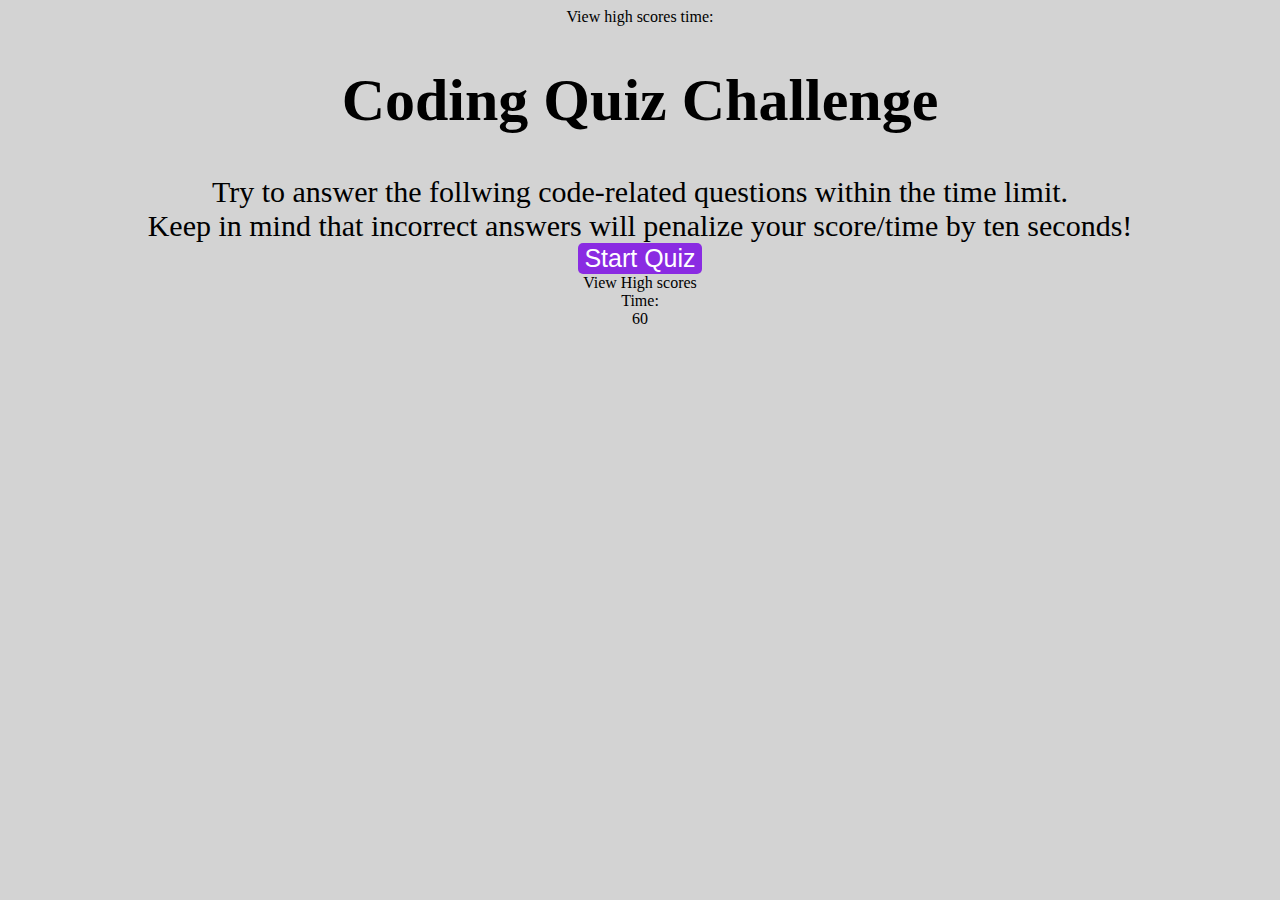
==== index.html @ fe3ba595 "added README, Basic HTML and started basic js and css" ====
<!DOCTYPE html>
<html lang="en">
<head>
    <meta charset="UTF-8">
    <meta http-equiv="X-UA-Compatible" content="IE=edge">
    <meta name="viewport" content="width=device-width, initial-scale=1.0">
    <link href="./assets/css/style.css" rel="stylesheet">
    <title>Coding Quiz Challenge</title>
</head>
<body>
    <header>
       <span>View high scores</span> 
       <span>time:</span>
    </header>
    <div class="info_card">
        <h1>Coding Quiz Challenge</h1>
        <div>Try to answer the follwing code-related questions within the time limit.</div>
        <div>Keep in mind that incorrect answers will penalize your score/time by ten seconds!</div>
    </div>

    <div class="start_button">
        <button>Start Quiz</button>
    </div>

    <!-- Questions -->
    <header>
        <div class="quiz_box">
            <div class="high_score"> View High scores</div>
            <div class="timer">
                <div class="timer_text"> Time:</div>
                <div class="timer_sec"> 60</div>
            </div>
        </div>
    </header>
    <section>
        <div class="questions"
        
    </section>
    
    




    <script src="./assets/js/script.js"></script>
</body>
</html>
---- assets/css/style.css ----
body {
    background-color: lightgray;
    text-align: center;
}

/* start button styling */
.start_button button{
    position:absolute;
    color: white;
    font-size: 25px;
    background-color: blueviolet;
    border: none;
    border-radius: 5px;
    position:relative;
    cursor: pointer;
    
}

.info_card {
    font-size: 30px;

}
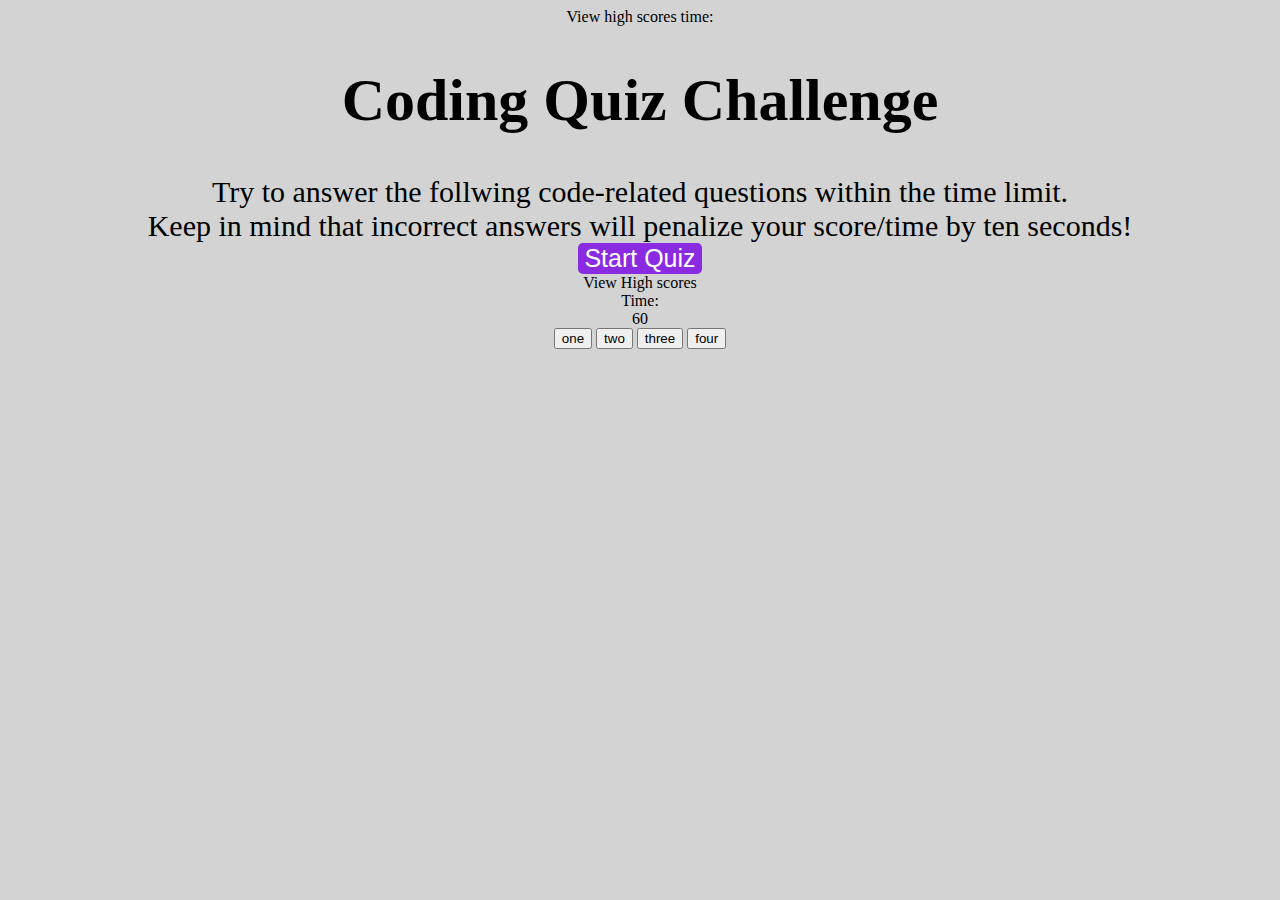
==== commit d475961d: "declred variables in js and made array" ====
--- a/index.html
+++ b/index.html
@@ -32,16 +32,21 @@
             </div>
         </div>
     </header>
-    <section>
-        <div class="questions"
-        
+    <section class="hide" id="quiz">
+        <div class="question"
+        <h2 id="question_text"></h2>
+    
+        <div id="options">
+            <button class="option-1" onclick="checkAnswer('1')">one</button>
+            <button class="option-2" onclick="checkAnswer('2')">two</button>
+            <button class="option-3" onclick="checkAnswer('3')">three</button>
+            <button class="option-4" onclick="checkAnswer('4')">four</button>
+        </div>
+
+        <div class="result"> </div>
     </section>
+
     
-    
-
-
-
-
     <script src="./assets/js/script.js"></script>
 </body>
 </html>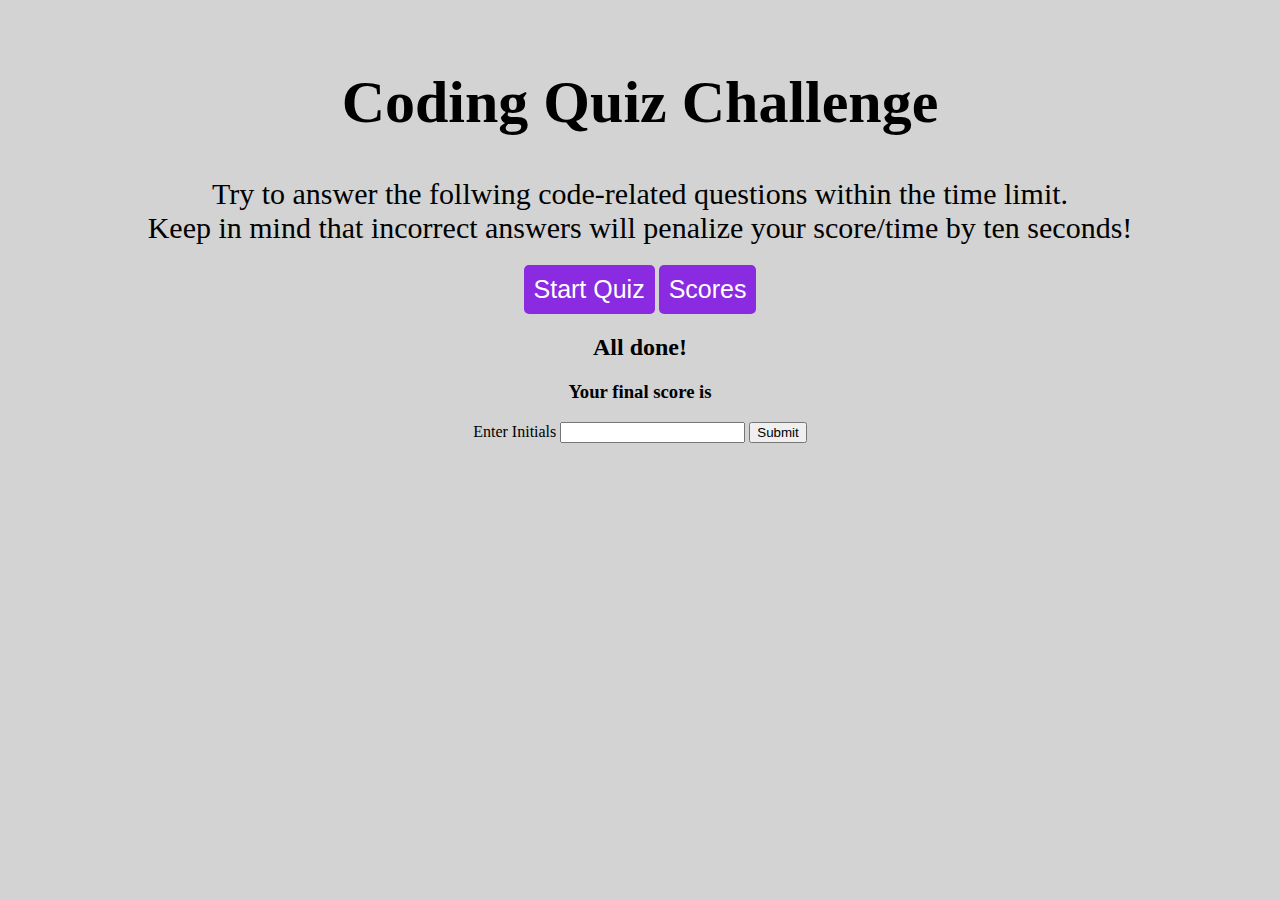
==== commit 768488d1: "added timer to js" ====
--- a/index.html
+++ b/index.html
@@ -8,27 +8,22 @@
     <title>Coding Quiz Challenge</title>
 </head>
 <body>
-    <header>
-       <span>View high scores</span> 
-       <span>time:</span>
-    </header>
     <div class="info_card">
         <h1>Coding Quiz Challenge</h1>
         <div>Try to answer the follwing code-related questions within the time limit.</div>
         <div>Keep in mind that incorrect answers will penalize your score/time by ten seconds!</div>
     </div>
 
-    <div class="start_button">
-        <button>Start Quiz</button>
+    <div class="buttons">
+        <button class="start_button">Start Quiz</button>
+        <button class="high_score">Scores</button>
     </div>
 
     <!-- Questions -->
     <header>
         <div class="quiz_box">
-            <div class="high_score"> View High scores</div>
             <div class="timer">
-                <div class="timer_text"> Time:</div>
-                <div class="timer_sec"> 60</div>
+                <div id="timer_sec"></div>
             </div>
         </div>
     </header>
@@ -43,10 +38,24 @@
             <button class="option-4" onclick="checkAnswer('4')">four</button>
         </div>
 
-        <div class="result"> </div>
     </section>
 
+    <div class="right_wrong"></div>
+
+    
+<div class="result">
+    <h2>All done!</h2>
+    <div class="score">
+        <h3>Your final score is</h3>
+    </div>
+    <form>
+        <label for="initials">Enter Initials</label>
+        <input type="text" name="initials" id="initials" />
+        <button class="submit">Submit</button>
+    </form>
+            
+</div>
     
     <script src="./assets/js/script.js"></script>
 </body>
-</html>+</html>
--- a/assets/css/style.css
+++ b/assets/css/style.css
@@ -1,11 +1,11 @@
 
 body {
     background-color: lightgray;
-    text-align: center;
+    text-align:center
 }
 
 /* start button styling */
-.start_button button{
+.buttons button{
     position:absolute;
     color: white;
     font-size: 25px;
@@ -14,10 +14,27 @@
     border-radius: 5px;
     position:relative;
     cursor: pointer;
-    
+    display: inline-block;
+    padding: 10px;
+  
 }
 
 .info_card {
     font-size: 30px;
+    padding: 20px;
 
+}
+
+.questions div button{
+    background-color: aliceblue;
+    padding: 10px;
+   
+}
+
+.hide {
+    display: none;
+}
+
+.hide.on {
+    display: 0;
 }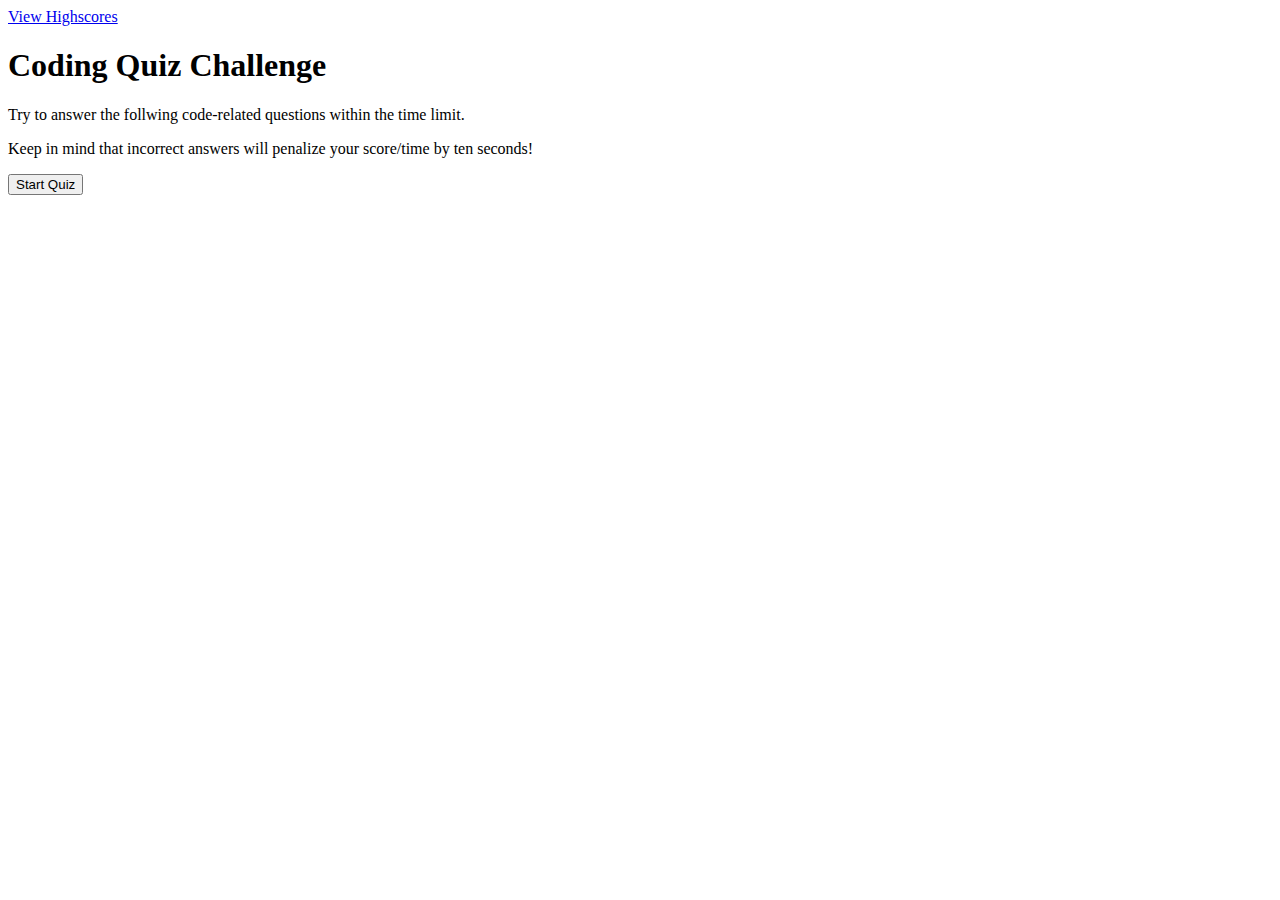
==== commit a3d158d7: "fized timer and added seperate score pages" ====
--- a/index.html
+++ b/index.html
@@ -8,19 +8,22 @@
     <title>Coding Quiz Challenge</title>
 </head>
 <body>
-    <div class="info_card">
-        <h1>Coding Quiz Challenge</h1>
-        <div>Try to answer the follwing code-related questions within the time limit.</div>
-        <div>Keep in mind that incorrect answers will penalize your score/time by ten seconds!</div>
+    <a href="./highscore.html">View Highscores</a>
+    <div id="timeLeft"></div>
+    <div id="info-card">
+        <div id="question-container">
+            <h1>Coding Quiz Challenge</h1>
+            <p>Try to answer the follwing code-related questions within the time limit.</p>
+            <p>Keep in mind that incorrect answers will penalize your score/time by ten seconds!<p>
+            <ul id="choicesUl"></ul>
+            <button id="timer">Start Quiz</button>
+        </div>
+
     </div>
-
-    <div class="buttons">
-        <button class="start_button">Start Quiz</button>
-        <button class="high_score">Scores</button>
-    </div>
+    
 
     <!-- Questions -->
-    <header>
+    <!-- <header>
         <div class="quiz_box">
             <div class="timer">
                 <div id="timer_sec"></div>
@@ -32,18 +35,18 @@
         <h2 id="question_text"></h2>
     
         <div id="options">
-            <button class="option-1" onclick="checkAnswer('1')">one</button>
-            <button class="option-2" onclick="checkAnswer('2')">two</button>
-            <button class="option-3" onclick="checkAnswer('3')">three</button>
-            <button class="option-4" onclick="checkAnswer('4')">four</button>
+            <button class="option-1" onclick="checkAnswer('1')"></button>
+            <button class="option-2" onclick="checkAnswer('2')"></button>
+            <button class="option-3" onclick="checkAnswer('3')"></button>
+            <button class="option-4" onclick="checkAnswer('4')"></button>
         </div>
 
     </section>
 
-    <div class="right_wrong"></div>
+    <div class="right_wrong"></div> -->
 
     
-<div class="result">
+<!-- <div class="result">
     <h2>All done!</h2>
     <div class="score">
         <h3>Your final score is</h3>
@@ -54,7 +57,7 @@
         <button class="submit">Submit</button>
     </form>
             
-</div>
+</div> -->
     
     <script src="./assets/js/script.js"></script>
 </body>
--- a/assets/css/style.css
+++ b/assets/css/style.css
@@ -1,11 +1,11 @@
 
-body {
+/* body {
     background-color: lightgray;
     text-align:center
 }
 
 /* start button styling */
-.buttons button{
+/* .buttons button{
     position:absolute;
     color: white;
     font-size: 25px;
@@ -17,24 +17,24 @@
     display: inline-block;
     padding: 10px;
   
-}
+} */
 
-.info_card {
+/* .info_card {
     font-size: 30px;
     padding: 20px;
 
-}
-
+} */
+/* 
 .questions div button{
     background-color: aliceblue;
     padding: 10px;
    
-}
+} */
 
-.hide {
+/* .hide {
     display: none;
-}
+} */
 
-.hide.on {
+/* .hide.on {
     display: 0;
-}+} */ */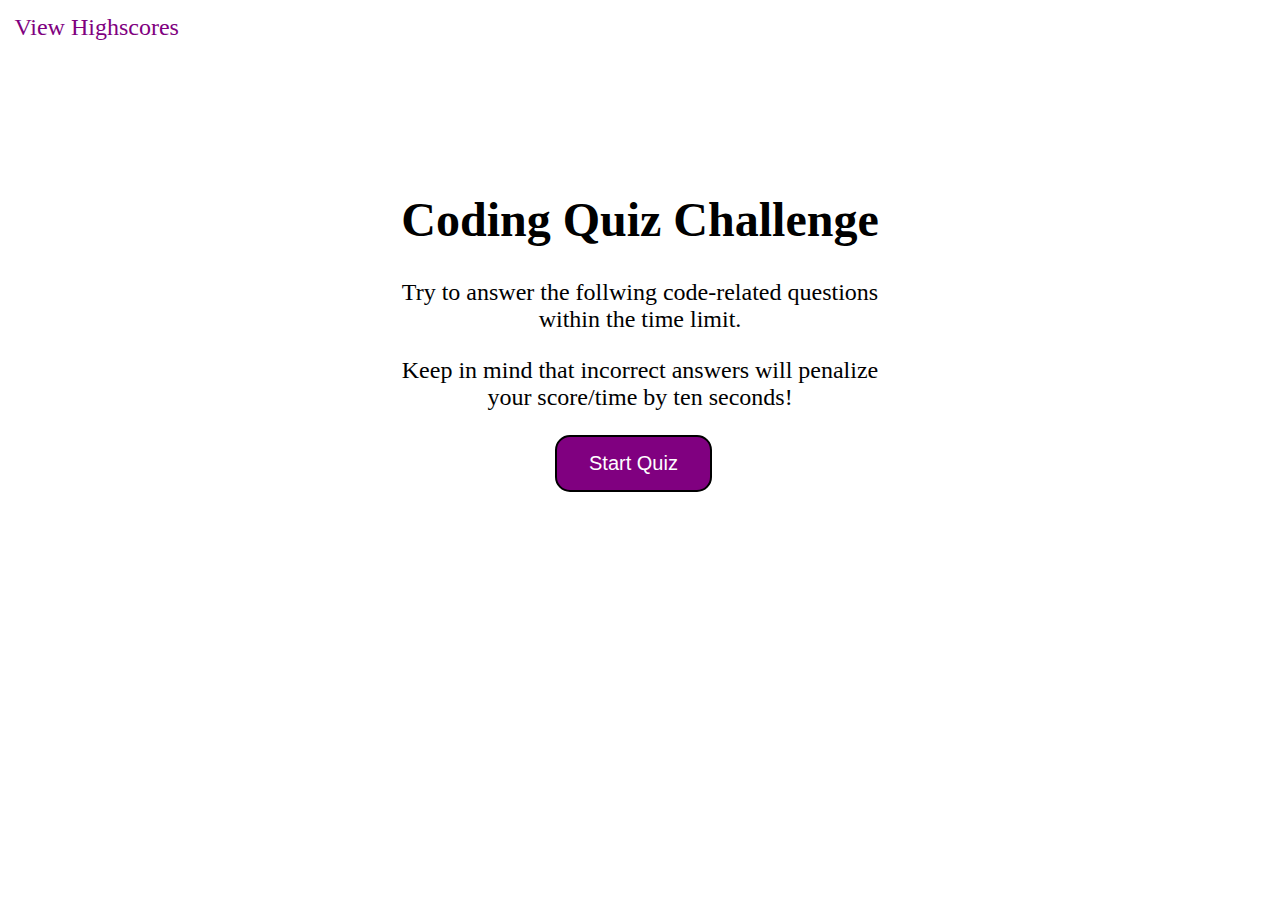
==== commit f5aea54e: "removed commented out code" ====
--- a/index.html
+++ b/index.html
@@ -21,44 +21,6 @@
 
     </div>
     
-
-    <!-- Questions -->
-    <!-- <header>
-        <div class="quiz_box">
-            <div class="timer">
-                <div id="timer_sec"></div>
-            </div>
-        </div>
-    </header>
-    <section class="hide" id="quiz">
-        <div class="question"
-        <h2 id="question_text"></h2>
-    
-        <div id="options">
-            <button class="option-1" onclick="checkAnswer('1')"></button>
-            <button class="option-2" onclick="checkAnswer('2')"></button>
-            <button class="option-3" onclick="checkAnswer('3')"></button>
-            <button class="option-4" onclick="checkAnswer('4')"></button>
-        </div>
-
-    </section>
-
-    <div class="right_wrong"></div> -->
-
-    
-<!-- <div class="result">
-    <h2>All done!</h2>
-    <div class="score">
-        <h3>Your final score is</h3>
-    </div>
-    <form>
-        <label for="initials">Enter Initials</label>
-        <input type="text" name="initials" id="initials" />
-        <button class="submit">Submit</button>
-    </form>
-            
-</div> -->
-    
     <script src="./assets/js/script.js"></script>
 </body>
 </html>
--- a/assets/css/style.css
+++ b/assets/css/style.css
@@ -1,40 +1,178 @@
-
-/* body {
-    background-color: lightgray;
-    text-align:center
+body {
+    padding: .5%;
+    font-family: 'Times New Roman', Times, serif;
+    font-size: 150%;
 }
 
-/* start button styling */
-/* .buttons button{
-    position:absolute;
+#info-card {
+    display: block;
+    margin-left: auto;
+    margin-right: auto;
+    margin-top: 12%;
+    width: 500px;
+    height: 700px;
+}
+
+#timer {
+    background-color: purple;
+    margin-left: 33%;
+    padding: 15px 32px;
+    font-size: 20px;
     color: white;
-    font-size: 25px;
-    background-color: blueviolet;
+    border: 2px solid black;
+}
+
+#question-container {
+    text-align: center;
+}
+
+
+#question-container ul li {
+    border: 2px solid black;
+    border-radius: 15px 15px;
+    line-height: 150%;
+    margin: 3%;
+    cursor: pointer;
+}
+
+#question-container ul :hover {
+    list-style-type: none;
+    background-color: white;
+    color: black;
+}
+
+#timeLeft {
+    float: right;
+}
+
+#retake {
+    display: block;
+    margin-left: auto;
+    margin-right: auto;
+    background-color: purple;
+    padding: 10px;
+    font-size: 20px;
+    color: white;
+    top: 30%;
+    left: 5%;
+    width: auto;
+    border: 2px solid black;
+}
+
+#highScore {
     border: none;
-    border-radius: 5px;
-    position:relative;
+}
+
+#clear {
+    display: block;
+    margin-left: auto;
+    margin-right: auto;
+    background-color:purple;
+    padding: 10px;
+    font-size: 20px;
+    color: white;
+    top: 30%;
+    right: 5%;
+    border: 2px solid black;
+}
+
+button {
+    border-radius: 15px 15px;
+    border: none;
+    display: block;
+    margin-left: auto;
+    margin-right: auto;
+    margin-top: 2%;
     cursor: pointer;
-    display: inline-block;
-    padding: 10px;
-  
-} */
+}
 
-/* .info_card {
-    font-size: 30px;
-    padding: 20px;
+textarea {
+    width: 90%;
+    margin: 20px;
+}
 
-} */
-/* 
-.questions div button{
-    background-color: aliceblue;
-    padding: 10px;
-   
-} */
+#Submit {
+    background-color: purple;
+    margin-left: 33%;
+    padding: 15px 32px;
+    font-size: 20px;
+    color: white;
+    border: 2px solid black;
+}
 
-/* .hide {
-    display: none;
-} */
+label {
+    margin-right: 10px;
+}
 
-/* .hide.on {
-    display: 0;
-} */ */+input {
+    margin-bottom: 20px;
+    width: 50%;
+    border: 1px solid lightgray;
+}
+
+h1 {
+    text-align: center;
+}
+
+a {
+    text-decoration: none;
+    color: purple;
+}
+
+li {
+    background-color: purple;
+    margin-top: 10px;
+    padding: 5px 15px;
+    width: 80%;
+    font-size: 18px;
+    color: white;
+}
+
+#createDiv {
+    margin-top: 20px;
+    border-top: 1px solid lightgray;
+}
+
+
+/* Media Query max-width: 786px */
+
+@media screen and (max-width: 768px) {
+    body {
+        max-width: 768px;
+    }
+    #wrapper {
+        position: absolute;
+        left: 17%;
+    }
+    #goBack {
+        display: block;
+        margin-left: auto;
+        margin-right: auto;
+    }
+    #clear {
+        display: block;
+        margin-left: auto;
+        margin-right: auto;
+    }
+}
+
+
+/* Media Query max-width: 640px */
+
+@media screen and (max-width: 375px) {
+    #wrapper {
+        padding-top: 50%;
+    }
+    #questionsDiv {
+        margin-right: 13%;
+        font-size: 150%;
+    }
+    #currentTime {
+        margin-right: 75%;
+    }
+    #goBack {
+        display: block;
+        margin-left: auto;
+        margin-right: auto;
+    }
+}
